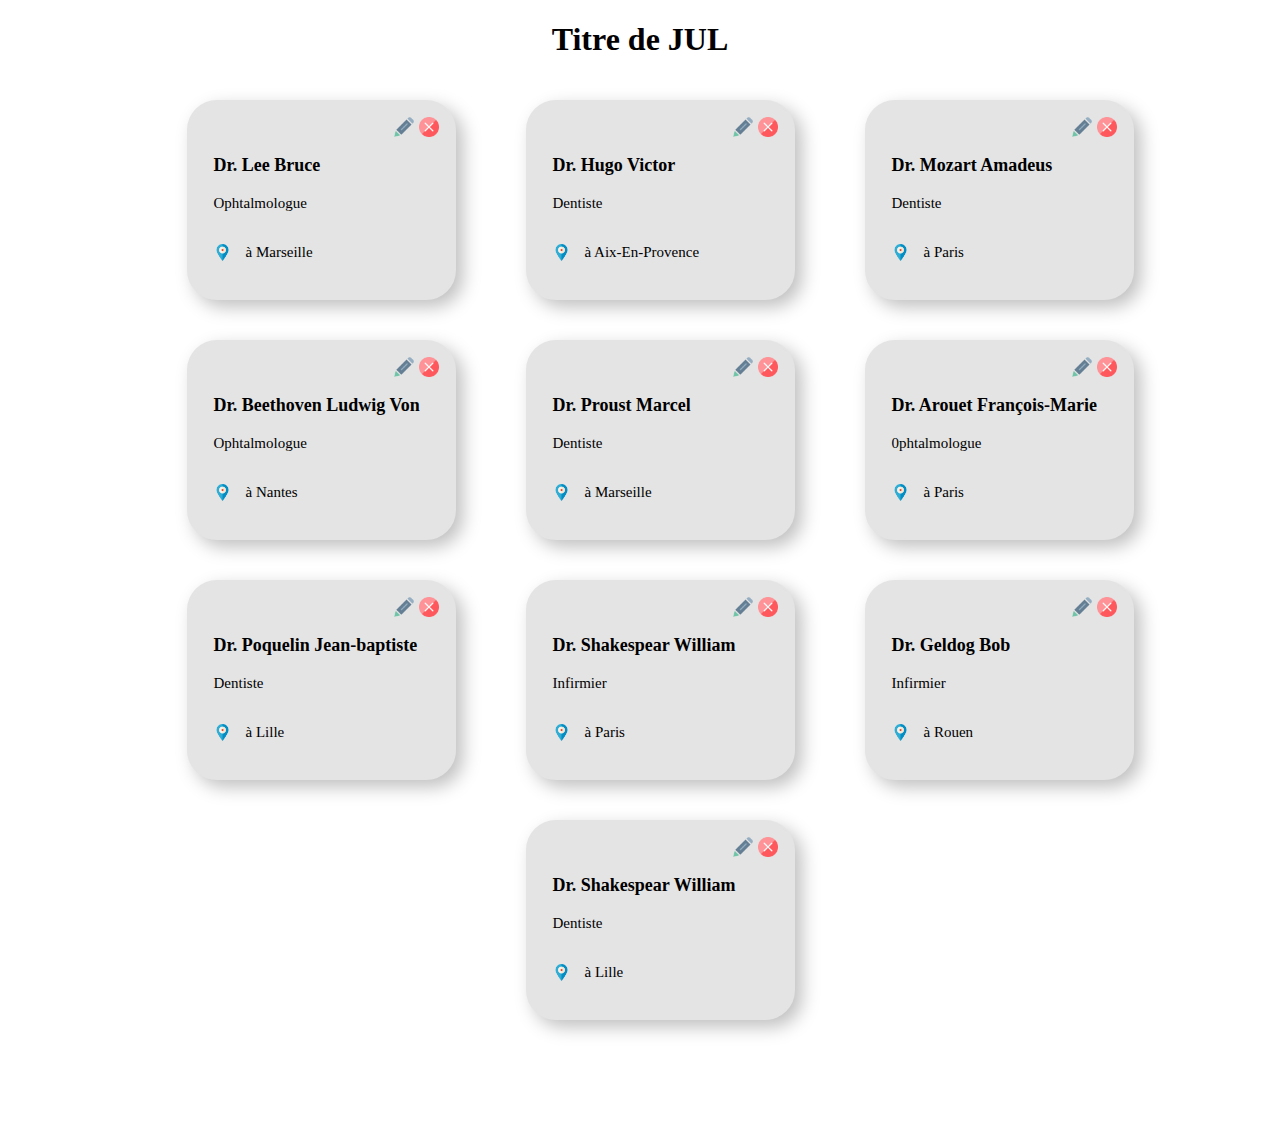
==== cartes/index.html @ f765abe6 "version 3" ====
<!DOCTYPE html>
<html lang="fr">
<head>
  <meta charset="UTF-8">
  <title>Document</title>
  <link rel="stylesheet" href="style.css">
</head>
<body>
    <h1>Titre de JUL</h1>
    <ul class="cartes_praticiens"></ul>
  <script src="flight.js"></script>
</body>
</html>
---- cartes/style.css ----
.cartes_praticiens{
    display : flex;
    justify-content: center;
    text-align: center;
    font-size: 16px;
    padding-bottom: 75px;   
}
ul{
    display: flex;
    flex-wrap: wrap;
}

.bloc_praticien{
    width: 269px;
    height: 200px;
    left: 36px;
    top: 408px;
    font-size: 15px;
    list-style: none;
    background: #E4E4E4;
    border: 2px solid #E4E4E4;
    box-sizing: border-box;
    box-shadow: 7px 7px 18px rgb(0 0 0 / 25%);
    border-radius: 30px;
    display: flex;
    padding: 15px;
    margin: 20px 35px 20px 35px;
    flex-direction: column;
}
h1{
    text-align: center;
}

.imgClick{
    border-radius: 10%;
    width : 290px;
}
.delete{
    width: 20px;
    height:20px;
    margin-left: 5px;
}
.update{
    width: 20px;
    height:20px;
}
.location{
    width: 17px;
    height: 17px;
    margin-right: 15px;
}
.bloc_actions{
    display: flex;
    justify-content: flex-end;
    align-items: center;
    flex-direction: row;
    flex-wrap: wrap;
}
.bloc_name{
    display: flex;
    justify-content: flex-start;
    margin-left: 10px;
    font-size: 18px;
    text-align: left;
    height: auto;
    align-items: center;
}
.bloc_specialite{
    display: flex;
    justify-content: flex-start;
    margin-left: 10px;
    text-align: left;
    height: 20px;
    align-items: center;
}
.bloc_location{
    display: flex;
    justify-content: flex-start;
    margin-left: 10px;
    text-align: left;
    align-items: center;
    flex-direction: row;
    flex-wrap: wrap;

}
#space2{
    height: 15px;
}


/************* POP UPS *************/

/* arriere plan du pop */
.modal {
    display: none;
    position: fixed; 
    left: 0;
    top: 0;
    width: 100%; 
    height: 100%; 
    overflow: auto; 
    background-color: rgb(0,0,0, 0.5); 
  }
  
  /* le cadre du pop */
  .modal-content {
      background-color: #FFFFFF;
      margin: 120px 460px 0px 460px;
      padding: 20px;
      border: 1px solid #5983A4;
      width: 38%;
      box-sizing: border-box;
      border-radius: 63px;
      height: 600px;
  }
  .close {
    float: right;
  }
  /* petite main qui pointe */
  .close:hover,
  .close:focus {
    cursor: pointer;
  }
  
  .update:hover,
  .update:focus {
    cursor: pointer;
  }
  
  .exit{
      margin-right: 15px;
      width: 20px;
      height: 20px;
  }
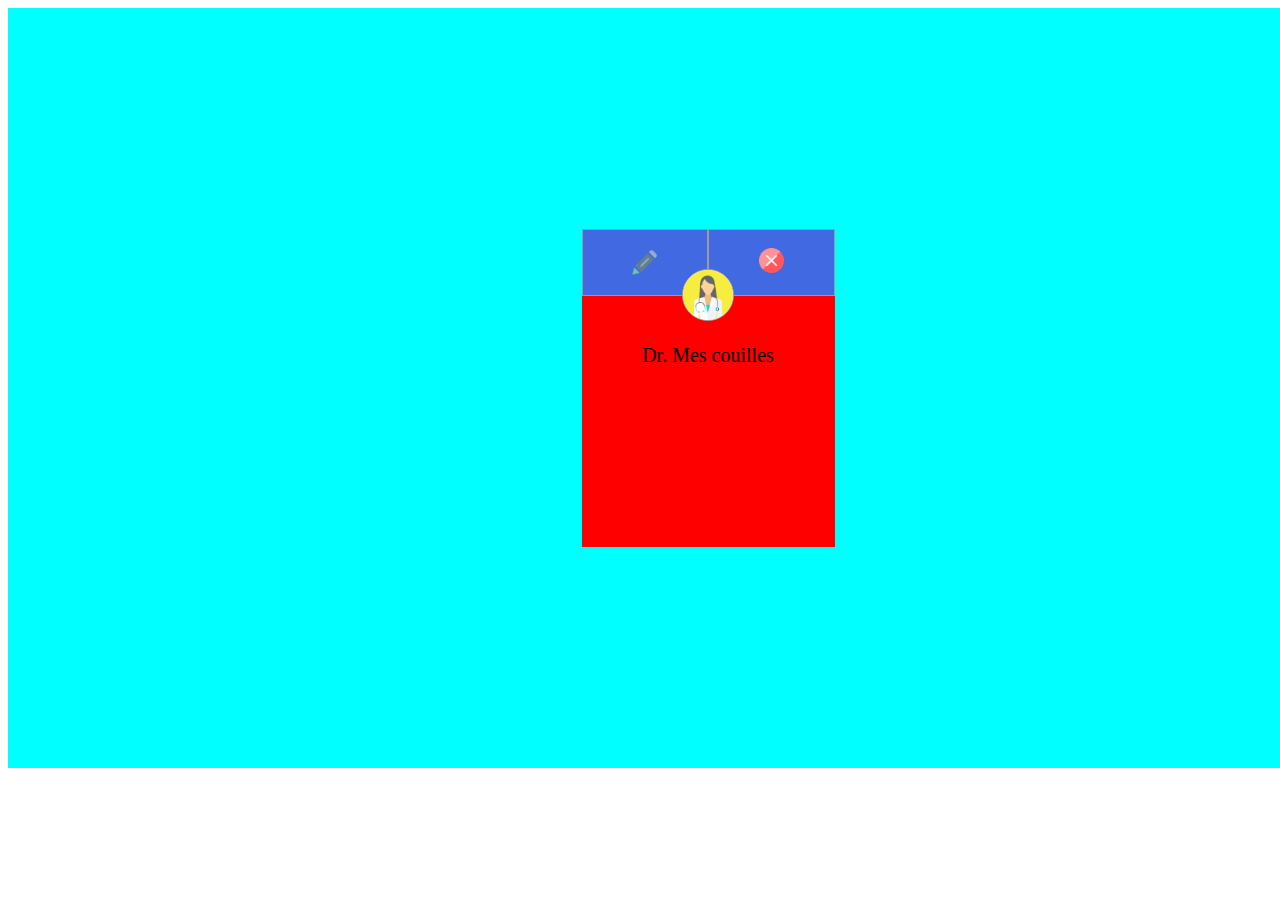
==== commit 112e5a36: "requete http" ====
--- a/cartes/index.html
+++ b/cartes/index.html
@@ -6,8 +6,26 @@
   <link rel="stylesheet" href="style.css">
 </head>
 <body>
-    <h1>Titre de JUL</h1>
-    <ul class="cartes_praticiens"></ul>
+    <div id="centre">
+      <div class="cartes_praticiens">
+        <div id="bloc_boutons">
+          <div class="boutons">
+              <img class="image" src="3592815-compose-create-edit-edit-file-office-pencil-writing_107734.png" alt="modifier">
+          </div>
+          <div class="boutons">
+            <div id="bloc_image">
+              <img class="image" src="delete.png" alt="modifier">
+            </div>
+          </div>
+          <div id="cercle">
+            <img src="doctor.png" id="avatar" alt="avatar docteur">
+        </div>
+        </div>
+        <div id="nom_docteur">
+          Dr. Mes couilles
+        </div>
+      </div>
+    </div>
   <script src="flight.js"></script>
 </body>
 </html>--- a/cartes/style.css
+++ b/cartes/style.css
@@ -1,134 +1,67 @@
+body{
+    width: 100%;
+    height: auto;
+}
+#centre{
+    display: flex;
+    width: 1400px;
+    justify-content: space-around;
+    height: 760px;
+    background-color: aqua;
+    margin : 0px;
+    align-items: center;
+    flex-direction: row;
+}
 .cartes_praticiens{
-    display : flex;
+    position: flex;
+    width: 253px;
+    height: 318px;
+    left: 1121px;
+    top: 367px;
+    background-color: red;
+    flex-direction: column;
+}
+#bloc_boutons{
+    display: flex;
+    width: 253px;
+    height: 65px;
+    justify-content: space-around;
+    background-color: rosybrown;
+    
+}
+.boutons{
+    width: 126.5px;
+    height: 100%;
+    background-color: royalblue;
+    border: solid 1px #9B9B9B;
     justify-content: center;
-    text-align: center;
-    font-size: 16px;
-    padding-bottom: 75px;   
-}
-ul{
     display: flex;
-    flex-wrap: wrap;
+    align-items: center;
 }
 
-.bloc_praticien{
-    width: 269px;
-    height: 200px;
-    left: 36px;
-    top: 408px;
-    font-size: 15px;
-    list-style: none;
-    background: #E4E4E4;
-    border: 2px solid #E4E4E4;
-    box-sizing: border-box;
-    box-shadow: 7px 7px 18px rgb(0 0 0 / 25%);
-    border-radius: 30px;
-    display: flex;
-    padding: 15px;
-    margin: 20px 35px 20px 35px;
-    flex-direction: column;
-}
-h1{
-    text-align: center;
+.image{
+    width: 25px;
 }
 
-.imgClick{
-    border-radius: 10%;
-    width : 290px;
-}
-.delete{
-    width: 20px;
-    height:20px;
-    margin-left: 5px;
-}
-.update{
-    width: 20px;
-    height:20px;
-}
-.location{
-    width: 17px;
-    height: 17px;
-    margin-right: 15px;
-}
-.bloc_actions{
-    display: flex;
-    justify-content: flex-end;
-    align-items: center;
-    flex-direction: row;
-    flex-wrap: wrap;
-}
-.bloc_name{
-    display: flex;
-    justify-content: flex-start;
-    margin-left: 10px;
-    font-size: 18px;
-    text-align: left;
-    height: auto;
-    align-items: center;
-}
-.bloc_specialite{
-    display: flex;
-    justify-content: flex-start;
-    margin-left: 10px;
-    text-align: left;
-    height: 20px;
-    align-items: center;
-}
-.bloc_location{
-    display: flex;
-    justify-content: flex-start;
-    margin-left: 10px;
-    text-align: left;
-    align-items: center;
-    flex-direction: row;
-    flex-wrap: wrap;
-
-}
-#space2{
-    height: 15px;
+#cercle{
+    background-color: white;
+    position: absolute;
+    border-radius: 50%;
+    border: solid 1px #9B9B9B;
+    width: 50px;
+    height: 50px;
+    margin-top: 40px;
 }
 
+#avatar{
+    width: 50px;
+    height: 50px;
+}
 
-/************* POP UPS *************/
-
-/* arriere plan du pop */
-.modal {
-    display: none;
-    position: fixed; 
-    left: 0;
-    top: 0;
-    width: 100%; 
-    height: 100%; 
-    overflow: auto; 
-    background-color: rgb(0,0,0, 0.5); 
-  }
-  
-  /* le cadre du pop */
-  .modal-content {
-      background-color: #FFFFFF;
-      margin: 120px 460px 0px 460px;
-      padding: 20px;
-      border: 1px solid #5983A4;
-      width: 38%;
-      box-sizing: border-box;
-      border-radius: 63px;
-      height: 600px;
-  }
-  .close {
-    float: right;
-  }
-  /* petite main qui pointe */
-  .close:hover,
-  .close:focus {
-    cursor: pointer;
-  }
-  
-  .update:hover,
-  .update:focus {
-    cursor: pointer;
-  }
-  
-  .exit{
-      margin-right: 15px;
-      width: 20px;
-      height: 20px;
-  }+#nom_docteur{
+    width: 100%;
+    display: flex;
+    justify-content: center;
+    margin-top: 50px;
+    font-size: 20px;
+}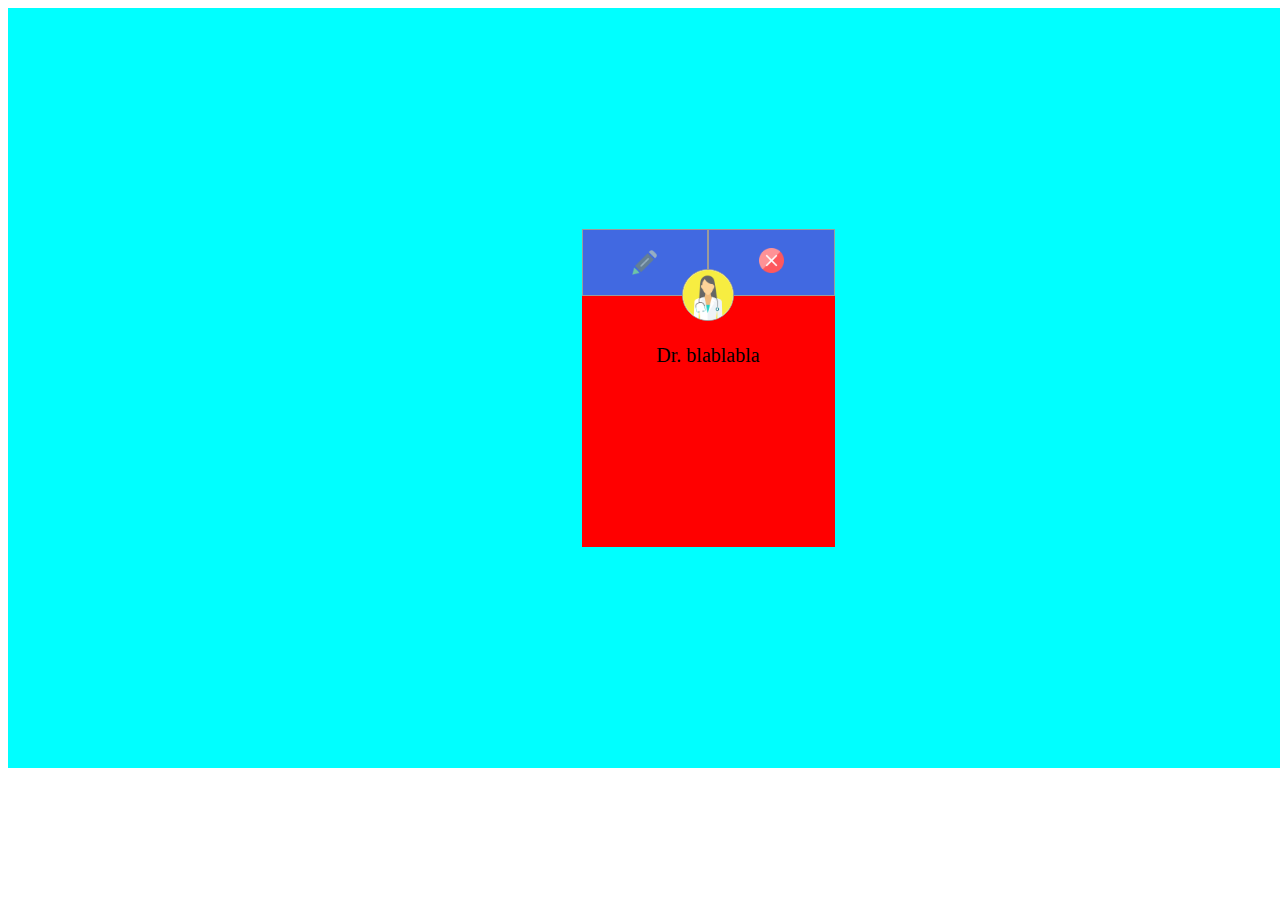
==== commit 08dbd536: "Update index.html" ====
--- a/cartes/index.html
+++ b/cartes/index.html
@@ -22,7 +22,7 @@
         </div>
         </div>
         <div id="nom_docteur">
-          Dr. Mes couilles
+          Dr. blablabla
         </div>
       </div>
     </div>
